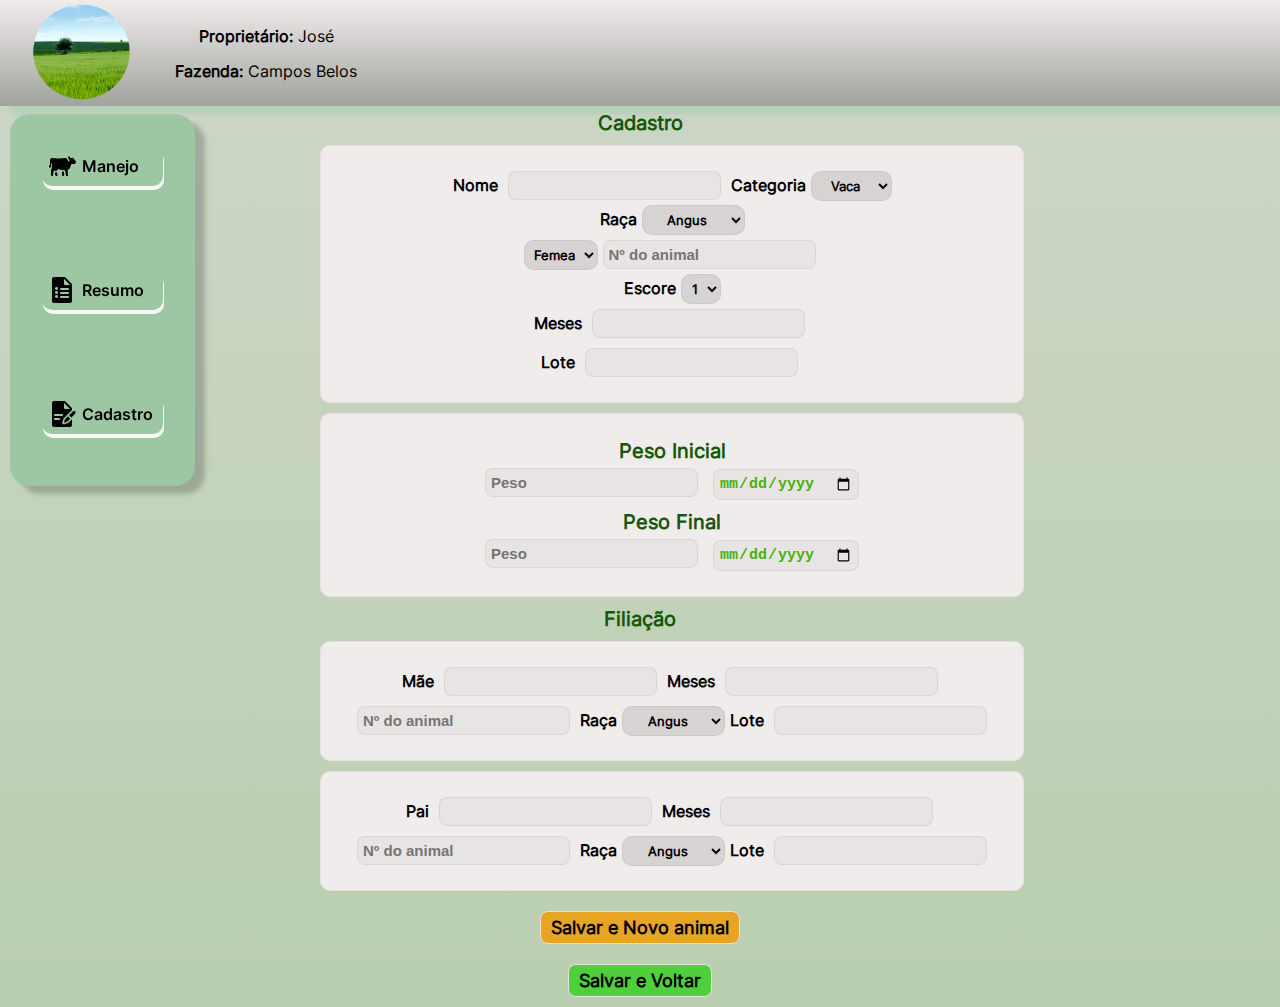
==== index.html @ 666e53e9 "atualizações" ====
<!DOCTYPE html>
<html lang="pt-br">
<head>
    <meta charset="UTF-8">
    <meta http-equiv="X-UA-Compatible" content="IE=edge">
    <meta name="viewport" content="width=device-width, initial-scale=1.0">
    <link rel="stylesheet" href="styles.css">
    <link rel="stylesheet" href="cadastro.css">
    <title>Cadastro</title>
</head>
<body>
    <header class="cabeçalho__container">
        <!----------Divisão 1----------->
        <div class="cabeçalho-1-1">
            <div>
                <img src="img/fazenda-teste.png" alt="" width="150px">
            </div>
            <div class="paragrafos-cabeçalho">
                <p><strong>Proprietário:</strong> José</p>
                <p><strong>Fazenda:</strong> Campos Belos</p>
            </div>
        </div>
    <!------Menu Hamburgue MOBILE---------->
    <button onclick="animar()" id="btn-menu">
        <span class="linha"></span>
        <span class="linha"></span>
        <span class="linha"></span>
    </button>
    </header> 
    
    <nav>
        <div class="nav-list">
            <div class="div-1">
                <div class="div-1-1">
                    <img src="img/icons8-raça-de-vaca-30.png" alt="" width="30px" height="30px">
                    <a href="#">Manejo</a>     
                </div>    
                <div class="sub-menu-div-1">
                    <ul>
                        <li><a href="#">Individual</a></li>
                        <li><a href="#">Lotes</a></li>
                        <li><a href="#">Inseminação</a></li>
                        <li><a href="#">Monta</a></li>
                    </ul>  
                </div>    
            </div>
            <div class="div-2">
                <div class="div-2-1">
                    <img src="img/icons8-resumo-30.png" alt="">
                    <a href="#">Resumo</a>
                </div>
                <div class="sub-menu-div-2">
                    <ul>
                        <li><a href="#">Animais</a></li>
                        <li><a href="#">Lotes</a></li>
                        <li><a href="#">Dieta</a></li>
                        <li><a href="#">Mortes</a></li>
                    </ul>  
                </div>    
            </div>
            <div class="div-3">
                <div class="div-3-1">
                    <img src="img/icons8-signing-a-document-30.png" alt="">
                    <a href="#">Cadastro</a>
                </div>
                <div class="sub-menu-div-3">
                    <ul>
                        <li><a href="#">Animais</a></li>
                        <li><a href="#">Propriedade</a></li>
                        <li><a href="#">Fornecedores</a></li>
                        <li><a href="#">Lotes</a></li>
                        <li><a href="#">Dieta</a></li>
                        <li><a href="#">Morte</a></li>
                    </ul>  
                </div>    
            </div>
        </div>
    </nav>
    <!----------------MENU MOBILE---------------->
    <nav class="navegação-menu-mobile" id="navegação-menu-mobile">
        <div class="nav-list-menu-mobile">
            <div class="div-1-mobile">
                <div class="div-1-1-mobile">
                    <img src="img/icons8-raça-de-vaca-30.png" alt="" width="30px" height="30px">
                    <a href="#">Manejo</a>     
                </div>    
                <div class="sub-menu-div-1-mobile">
                    <ul>
                        <li><a href="#">Individual</a></li>
                        <li><a href="#">Lotes</a></li>
                        <li><a href="#">Inseminação</a></li>
                        <li><a href="#">Monta Natural</a></li>
                    </ul>  
                </div>    
            </div>
            <div class="div-2-mobile">
                <div class="div-2-1-mobile">
                    <img src="img/icons8-resumo-30.png" alt="">
                    <a href="#">Resumo</a>
                </div>
                <div class="sub-menu-div-2-mobile">
                    <ul>
                        <li><a href="#">Animais</a></li>
                        <li><a href="#">Lotes</a></li>
                        <li><a href="#">Dieta</a></li>
                        <li><a href="#">Mortes</a></li>
                    </ul>  
                </div>    
            </div>
            <div class="div-3-mobile">
                <div class="div-3-1-mobile">
                    <img src="img/icons8-signing-a-document-30.png" alt="">
                    <a href="#">Cadastro</a>
                </div>
                <div class="sub-menu-div-3-mobile">
                    <ul>
                        <li><a href="#">Animais</a></li>
                        <li><a href="#">Propriedade</a></li>
                        <li><a href="#">Fornecedores</a></li>
                        <li><a href="#">Lotes</a></li>
                        <li><a href="#">Dieta</a></li>
                        <li><a href="#">Morte</a></li>
                    </ul>  
                </div>    
            </div>
        </div>
    </nav>

    <h1>Cadastro</h1>
    <main>
        <!--------------Divisão cadastro 1--------------->
        <div class="divisão-cadastro-1_container">
            <form>
                <div class="div-nome-categoria">
                    <label for="nome-animal">Nome</label>
                    <input type="text">
                    <label for="categoria">Categoria</label>
                    <select name="categoria" class="ls-field-lg" id="categorias">
                        <option value="vaca">Vaca</option>
                        <option value="boi">Boi</option>
                        <option value="bezerro">Bezerro</option>
                        <option value="bezerra">Bezerra</option>
                        <option value="garrote">Garrote</option>
                        <option value="novilha">Novilha</option>
                    </select>
                    </div>
<!------------------------Raça---------->
                    <div>
                        <label>Raça</label>
                        <select name="Raça" class="ls-field-lg">
                            <option value="sim">Angus</option>
                            <option value="sim">Brahman</option>
                            <option value="sim">Brangus</option>
                            <option value="sim">Braford</option>
                            <option value="sim">Caracu</option>
                            <option value="sim">Charolês</option>
                            <option value="sim">Nelore</option>
                            <option value="nao">Guzerá</option>
                            <option value="nao">Gir</option>
                            <option value="nao">Girolando</option>
                            <option value="nao">Holandês</option>
                            <option value="nao">Jersey</option>
                            <option value="nao">Red Angus</option>
                            <option value="nao">Parto Suíço</option>
                            <option value="nao">Sindi</option>
                            <option value="nao">Girolando</option>
                            <option value="nao">Senepol</option>
                        </select>
                    </div>
<!----------------------------Sexo---->
                        <div>
                            <select name="sexo" class="ls-field-lg" id="sexo">
                                <option value="femea" selected >Femea</option>
                                <option value="macho">Macho</option>     
                        </div>            
<!--------------------------Nº do animal---> 
                        <div class="n-animal">
                            <input type="text" placeholder="Nº do animal">
                      </div>
<!---------------------------Escore------->
                      <div>
                        <label>Escore</label>
                        <select name="escore" class="ls-field-lg">
                            <option value="sim">1</option>
                            <option value="nao">2</option>
                            <option value="nao">3</option>
                        </select>
                    </div>
<!----------------------------Meses-->
                        <div>
                            <label>Meses</label>
                            <input type="number">
                         </div>
<!----------------------------Lote-->
                        <div>
                            <label>Lote</label>
                            <input type="text">
                         </div>
                </form>
            </div>      
    </main>
<!-----------Peso------------->
<section class="pesos__container">
    <div>
        <h2>Peso Inicial</h2>
        <div>
            <input type="number" placeholder="Peso">
            <input type="date" placeholder="Data">
        </div>
    </div>

    <div>
        <h2>Peso Final</h2>
        <div>
            <input type="number" placeholder="Peso">
            <input type="date" placeholder="Data">
        </div>
    </div>
</section>
<div class="nome-filiação">
    <h2>Filiação</h2>
</div>
<!-----------Filiação------------->
<section class="filiação__container">
    <!-------Mãe----------->
    <div>
        <label for="mãe">Mãe</label>
        <input type="text">

        <label for="mãe">Meses</label>
        <input type="number">

        <input type="text" placeholder="Nº do animal">
    
        <label>Raça</label>
        <select name="Raça" class="ls-field-lg">
            <option value="sim">Angus</option>
            <option value="sim">Brahman</option>
            <option value="sim">Brangus</option>
            <option value="sim">Braford</option>
            <option value="sim">Caracu</option>
            <option value="sim">Charolês</option>
            <option value="sim">Nelore</option>
            <option value="nao">Guzerá</option>
            <option value="nao">Gir</option>
            <option value="nao">Girolando</option>
            <option value="nao">Holandês</option>
            <option value="nao">Jersey</option>
            <option value="nao">Red Angus</option>
            <option value="nao">Parto Suíço</option>
            <option value="nao">Sindi</option>
            <option value="nao">Girolando</option>
            <option value="nao">Senepol</option>
        </select>
        <label>Lote</label>
        <input type="text">

</section>
<!-----------Filiação------------->
<section class="filiação_pai_container">
    <!-----------Pai------------->
    <div>
        <label for="pai">Pai</label>
        <input type="text">

        <label for="pai">Meses</label>
        <input type="number">

      
        <input type="text" placeholder="Nº do animal">
    
        <label>Raça</label>
        <select name="Raça" class="ls-field-lg">
            <option value="sim">Angus</option>
            <option value="sim">Brahman</option>
            <option value="sim">Brangus</option>
            <option value="sim">Braford</option>
            <option value="sim">Caracu</option>
            <option value="sim">Charolês</option>
            <option value="sim">Nelore</option>
            <option value="sim">Guzerá</option>
            <option value="sim">Gir</option>
            <option value="sim">Girolando</option>
            <option value="sim">Holandês</option>
            <option value="sim">Jersey</option>
            <option value="sim">Red Angus</option>
            <option value="sim">Parto Suíço</option>
            <option value="sim">Sindi</option>
            <option value="sim">Girolando</option>
            <option value="sim">Senepol</option>
        </select>
        <label>Lote</label>
        <input type="text">

</section>
<!---------Botões Finais------------->
<div class="botões">
    <button href="#" class="salvar">Salvar e Novo animal</button>
    <button href="#" class="voltar">Salvar e Voltar</button>
</div>

    <script src="cabeçalho.js"></script>
    <script src="cadastro.js"></script>
</body>
</html>
---- styles.css ----
*{margin: 0; padding: 0;}

@font-face {
    font-family: Inter-Regular;
    src: url(fonte/Inter-Regular.ttf);
}
@font-face {
    font-family: Inter-Bold;
    src: url(fonte/Inter-SemiBold.ttf);
}
body{
    background: linear-gradient(rgba(142, 163, 132, 0.445), rgb(186, 207, 175));
}
/********container cabeçalho********/
.cabeçalho__container{
    display: flex;
    flex-direction: row;
    justify-content: start;
    background: linear-gradient(rgb(241, 236, 236), rgba(139, 138, 138, 0.671));
    margin: auto;
    box-shadow: 10px  8px 5px rgba(10, 156, 71, 0.103);
    
}
.cabeçalho-1-1{
    display: flex;
    align-items: center;
    margin: -24px;
    margin-left: 10px;
}
.cabeçalho-1-1 p{
    font-family: Inter-Regular; 
    margin: 5px;
    padding: 5px 50px 5px 10px;
   
}
.cabeçalho__container .navegação-menu-mobile{
    display: flex;}

/*************Navegação****************/
.nav-list{
    background: rgb(156, 199, 162);
    box-shadow: 10px  8px 5px rgba(0, 0, 0, 0.199);
    display: inline-block;
    flex-direction: column;
    margin-left: 10px;
    margin-top: 0.5em;
    position: fixed;
    border-radius: 20px;
    
    
}
.nav-list a{
    text-decoration: none;
    font-family: Inter-Bold;
    padding: 5px;
    color: black;

}
/***************Divisões*****************/
.div-1, .div-2, .div-3{
    padding-bottom: 20px;
}
.div-1-1, .div-2-1,.div-3-1{
    display: flex;
    align-items: center;
    margin: 2em;
    box-shadow: 1px 4px rgb(248, 247, 247);
    border-radius: 10px;
    padding: 5px;
    
   
}
.div-1-1:hover,.div-2-1:hover,.div-3-1:hover{
    box-shadow: 1px 4px rgb(15, 151, 22);
  
}
/************Subdivisões div1 Manejo***************/
.sub-menu-div-1{
    display: flex;
    margin-left: 9.3em;
    margin-top: -10px;
    padding: 20px;
    justify-content: center;
    flex-direction: column;
    position: absolute;
    
   
 }
 .sub-menu-div-1 a:hover{
    background-color: rgb(255, 255, 255);
    border-radius: 5px;
    
 }
.div-1 ul{
   display: none;
    position: relative;
    list-style-type: none;
    
}
.div-1:hover .sub-menu-div-1 ul{
    display: block;
    justify-content: center;
    flex-direction: column;
    position: absolute;
    background: linear-gradient(rgb(139, 136, 136), rgb(226, 222, 222));
    border-radius: 10px;
    
}

.div-1:hover ul li{
    padding: 10px;
    text-align: center;

}
/****************Subdivisões div2**************/
.div-2 ul{
    display: none;
     position: relative;
     list-style-type: none;
     
 }
 /************Centralizar a subdivisões div 2 Resumo***********/
 .sub-menu-div-2{
    display: flex;
    margin-left: 9.3em;
    margin-top: -10px;
    padding: 20px;
    justify-content: center;
    flex-direction: column;
    position: absolute;
 }
 .div-2:hover .sub-menu-div-2 ul{
     display: block;
     justify-content: center;
     flex-direction: column;
     position: absolute;
     background: linear-gradient(rgb(139, 136, 136), rgb(226, 222, 222));
     border-radius: 10px;
     
 }
 .sub-menu-div-2 a:hover{
    background-color: rgb(255, 255, 255);
    border-radius: 5px;
    
 }
 .div-2:hover ul li{
     padding: 10px;
     text-align: center;
 
 }
 /*********Subdivisões div3 Cadastro*************/
 .sub-menu-div-3{
    display: flex;
    margin-left: 9.3em;
    margin-top: auto;
    padding: 20px;
    justify-content: center;
    flex-direction: column;
    position: absolute;
 }
.div-3 ul{
    display: none;
     position: relative;
     list-style-type: none;
     
 }
 .div-3:hover .sub-menu-div-3 ul{
     display: block;
     justify-content: center;
     flex-direction: column;
     position: absolute;
     background: linear-gradient(rgb(139, 136, 136), rgb(226, 222, 222));
     border-radius: 10px;
     
 }
 .sub-menu-div-3 a:hover{
    background-color: rgb(255, 255, 255);
    border-radius: 5px;
    
 }
 .div-3:hover ul li{
     padding: 10px;
     text-align: center;
 
 }
 /******Configuração do Menu - Mobile****/
 /*************Navegação - Mobile****************/
/******ESTILIZAÇÃO DA NAVEGAÇÃO DO MOBILE****/
.navegação-menu-mobile{
    display: flex;
}
.navegação-menu-mobile{
    background: linear-gradient(rgba(139, 138, 138, 0.671),rgb(241, 236, 236));
    height: 0;
    width: 45vh;
    display: flex;
    justify-content: start;
    font-family: Inter-Regular;
    visibility: hidden;
    transition: 0.6s;
    overflow: hidden;
    background: rgb(166, 199, 171);
    box-shadow: 10px  8px 5px rgba(0, 0, 0, 0.055);
    border-radius: 15px;
    position: fixed;
    
}
.navegação-menu-mobile a{
    text-decoration: none;
    font-weight: bold;
    color: rgb(0, 0, 0);

}
/***************Divisões*****************/
.div-1-1-mobile, .div-2-1-mobile,.div-3-1-mobile{
    display: flex;
    align-items: center;
    margin: 2em;
    padding: 8px;
    box-shadow: 1px 4px rgb(255, 255, 255);
    border-radius: 10px;
    
}
.div-1-1-mobile:hover,.div-2-1-mobile:hover,.div-3-1-mobile:hover{
    box-shadow: 1px 4px rgb(15, 151, 22);
  
}
/************Subdivisões div1***************/
.sub-menu-div-1-mobile{
    margin-left: 20px;
 }
.div-1-mobile ul{
   display: none;
    position: relative;
    list-style-type: none;
    
}
.div-1-mobile:hover .sub-menu-div-1-mobile ul{
    display: flex;
    margin-left: 8.3em;
    margin-top: -4.3em;
    padding: 10px;
    justify-content: center;
    flex-direction: column;
    position: absolute;
    background: linear-gradient(rgb(139, 136, 136), rgb(226, 222, 222));
    border-radius: 10px;
    
}
.sub-menu-div-1-mobile a:hover{
     padding: 3px;
   background-color: rgb(255, 255, 255);
   border-radius: 5px;
   
}
.div-1-mobile:hover ul li{
    padding: 3px;
    padding: 10px;
    text-align: center;

}
/****************Subdivisões div2**************/
.div-2-mobile ul{
    display: none;
     position: relative;
     list-style-type: none;
     
 }
 /************Centralizar a subdivisões div 2***********/
 .sub-menu-div-2-mobile{
    margin-left: 40px;
 }
 .div-2-mobile:hover .sub-menu-div-2-mobile ul{
    display: flex;
    margin-left: 7em;
    margin-top: -4.3em;
    padding: 10px;
     justify-content: center;
     flex-direction: column;
     position: absolute;
     background: linear-gradient(rgb(139, 136, 136), rgb(226, 222, 222));
     border-radius: 10px;
     
 }
 .sub-menu-div-2-mobile a:hover{
    padding: 3px;
    background-color: rgb(255, 255, 255);
    border-radius: 5px;
    
 }
 .div-2-mobile:hover ul li{
     padding: 10px;
     text-align: center;
 
 }
 /*********Subdivisões div3*************/
 .sub-menu-div-3-mobile{
    margin-left: 20px;
 }
.div-3-mobile ul{
    display: none;
     position: relative;
     list-style-type: none;
     
 }
 .div-3-mobile:hover .sub-menu-div-3-mobile ul{
    display: flex;
    margin-left: 8.2em;
    margin-top: -4.3em;
    padding: 10px;
    justify-content: center;
    flex-direction: column;
    position: absolute;
    background: linear-gradient(rgb(139, 136, 136), rgb(226, 222, 222));
     border-radius: 10px;
     
 }
 .sub-menu-div-3-mobile a:hover{
    padding: 3px;
    background-color: rgb(255, 255, 255);
    border-radius: 5px;
    
 }
 .div-3-mobile:hover ul li{
     padding: 10px;
     text-align: center;
 
 }
 /**********Botão***********/
 #btn-menu{
    display: none;
 }
 #btn-menu{
    width: 50px;
    height: 30px;
    border: transparent;
    background-color: transparent;
    margin: 2em 10px 0 0;
    
 }
                                                          
 .linha{
    width: 30px;
    height: 3px;
    background-color: rgb(0, 0, 0);
    border-radius: 10px;
    display: block;
    margin: 5px auto;
    position: relative;
    transform-origin: center;
    cursor: pointer;
 }
 #btn-menu.ativar .linha:nth-child(1){
    transform: translateY(8px) rotate(-45deg);
    background-color: rgb(72, 73, 72);
    transition: 0.1s;
 }
 #btn-menu.ativar .linha:nth-child(3){
    transform: translateY(-7px) rotate(45deg);
    background-color: rgb(72, 73, 72);
    transition: 0.1s;
 }
 #btn-menu.ativar .linha:nth-child(2){
    opacity: 0;
 }
 
@media screen and (max-width: 1000px) {
    .nav-list{
        display: none;
    }
    #btn-menu{
        display: block;
     }
    .cabeçalho__container .navegação-menu-mobile{
    display: flex;
   
}
.navegação-menu-mobile.abrir{
    visibility: visible;
    height: calc(100vh - 36px);
}
.nav-list-menu-mobile.abrir{
    visibility: visible;

}
.paragrafos-cabeçalho{
    text-align: start;
    font-size: 12px;
}





}
---- cadastro.css ----
*{
    margin: 0;
    padding: 0;
}
@font-face {
    font-family: Inter-Regular;
    src: url(fonte/Inter-Regular.ttf);
}
body{
    font-family: Inter-Regular;
}
/*Nome Cadastro*/
h1, h2{
    text-align: center;
    font-size: 20px;
    margin-top: 5px;
    color: #14580a;

}
input{
    padding: 5px;
    margin: 5px;
    border: 1px solid rgba(163, 155, 155, 0.212);
    background-color: #e4dede96;
    border-radius: 8px;
    color: rgb(73, 177, 12) ;
    font-size: 15px;
    font-weight: bold;
    
}
input:focus{
    box-shadow: 0 0 0 0;
    border: 0 none;
    outline: 0;
}
option{
    font-weight: bold;
    font-size: 15px;
}
.ls-field-lg{
    border: 1px solid rgba(163, 155, 155, 0.212);
    background-color: #d8d3d3;
    padding: 5px;
    font-family: Inter-Regular;
    font-weight: bold;
    border-radius: 10px;
}
label{
    font-weight: bold;
}

/*Divisão cadastro 1*/
main{
    display: flex;
    justify-content: center;
    flex-wrap: wrap;
    flex-direction: row;
    border: 1px solid rgb(233, 225, 225);
    border-radius: 10px;
    margin: 10px;
    padding: 20px;
    background-color: #f0ecec;
    margin-left: 25%;
    margin-right: 20%;
}
div, select{
    text-align: center;
    
}
/*Pesos*/
.pesos__container{
    justify-content: center;
    display: flex;
    flex-wrap: wrap;
    flex-direction: row;
    border: 1px solid rgb(233, 225, 225);
    border-radius: 10px;
    background-color: #f0ecec;;
    margin: 10px;
    padding: 20px;
    margin-left: 25%;
    margin-right: 20%;

}

/*Filiação*/
.filiação__container{
    display: flex;
    justify-content: center;
    flex-wrap: wrap;
    flex-direction: row;
    border: 1px solid rgb(233, 225, 225);
    border-radius: 10px;
    background-color: #f0ecec;;
    margin: 10px;
    padding: 20px;
    margin-left: 25%;
    margin-right: 20%;


}
.filiação_pai_container{
    display: flex;
    justify-content: center;
    flex-wrap: wrap;
    flex-direction: row;
    border: 1px solid rgb(233, 225, 225);
    border-radius: 10px;
    background-color: #f0ecec;;
    margin: 10px;
    padding: 20px;
    margin-left: 25%;
    margin-right: 20%;

}
/*Botões*/
.botões{
    display: flex;
    flex-direction: column;
    align-items: center;
   

}
.botões button{
    margin: 10px;
    padding: 5px 10px;
    font-size: 18px;
    font-family: Inter-Regular;
    border: 1px solid rgb(233, 225, 225);
    border-radius: 8px;
    font-weight: bold;
    cursor: pointer;
}
.salvar{
    background-color: #E8A524;
    margin: 5px 20px;
}
.voltar{
    background-color: #4FCF3B;
    margin: 5px 20px;

}
/********Configurações Mobile****/
@media screen and (max-width: 1000px) {
    main, .pesos__container{
        justify-content: center;
        text-align: center;
        margin-left: 2%;
        margin-right: 2%;

    }
    .filiação__container,.filiação_pai_container,.nome-filiação {
        display: none;
    }
    .ls-field-lg{
        margin: 2px;
    }
    option{
        font-weight: bold;
        font-size: 9px;
    }
}
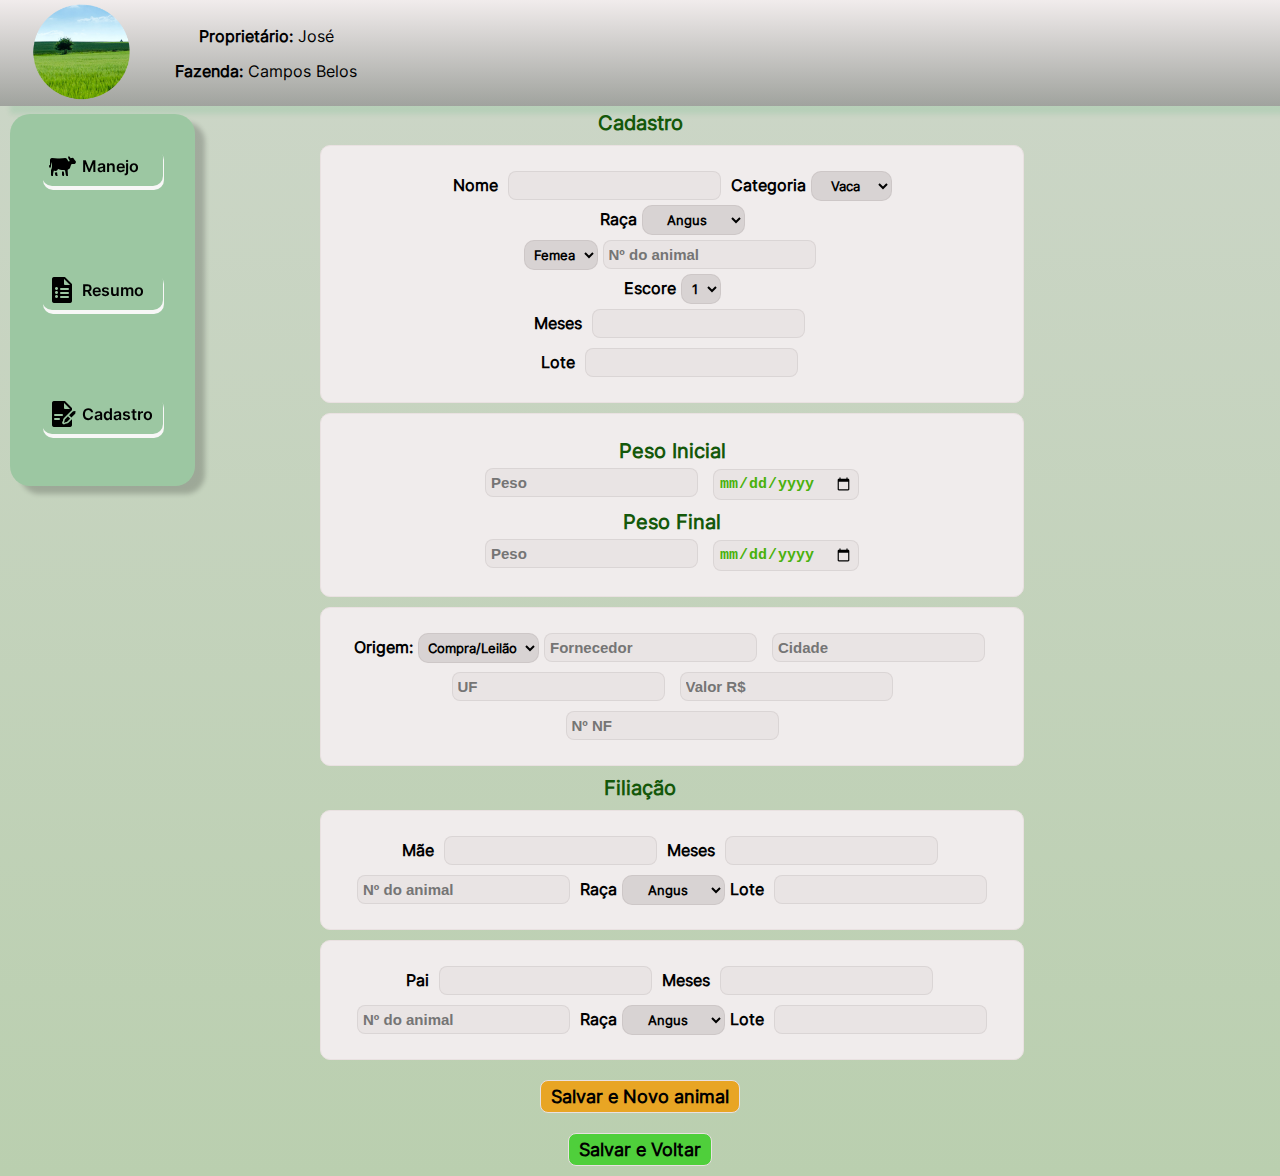
==== commit d7e4a12e: "atuzalizações mobile" ====
--- a/index.html
+++ b/index.html
@@ -217,6 +217,31 @@
         </div>
     </div>
 </section>
+<!----------Informações Adicionais---------->
+<section class="seção_informações-adicionais">
+    <div class="botão_informações-adicionais">
+        <input type="button" value="Adicionar Informações" onclick="mostra()"> 
+    </div>
+    <div class="divisão_informações-container" id="informacoes">
+        <div>
+            <label>Origem:</label>
+            <select name="Raça" class="ls-field-lg">
+                <option value="sim">Compra/Leilão</option>
+                <option value="sim">Outro</option>
+        </div>
+        <div>
+            <form action="">
+                <input type="text" placeholder="Fornecedor">
+                <input type="text" placeholder="Cidade">
+                <input type="text" placeholder="UF">
+                <input type="number" placeholder="Valor R$">
+                <input type="text" placeholder="Nº NF">
+            </form>
+        </div>
+    </div>
+
+</section>
+<!----------FINAL Informações Adicionais---------->
 <div class="nome-filiação">
     <h2>Filiação</h2>
 </div>
@@ -293,6 +318,7 @@
         <input type="text">
 
 </section>
+
 <!---------Botões Finais------------->
 <div class="botões">
     <button href="#" class="salvar">Salvar e Novo animal</button>
--- a/cadastro.css
+++ b/cadastro.css
@@ -140,6 +140,36 @@
     margin: 5px 20px;
 
 }
+/*Informações Adicionais*/
+/***********Botão*/
+.botão_informações-adicionais input{
+    display: none;
+    margin-left: 25%;
+    padding: 8px;
+    border-radius: 10px;
+    font-family: Inter-Regular;
+    font-weight: bold;
+    background-color: #96b491;
+    border: 1px solid rgb(233, 225, 225);
+    cursor: pointer;
+    color: black;
+}
+.botão_informações-adicionais input:hover{
+    background-color: rgb(199, 190, 190);
+}
+
+/***********Divisão*/
+.divisão_informações-container{
+    display: flex;
+    border: 1px solid rgb(233, 225, 225);
+    border-radius: 10px;
+    background-color: #f0ecec;;
+    margin: 10px;
+    padding: 20px;
+    margin-left: 25%;
+    margin-right: 20%;
+}
+
 /********Configurações Mobile****/
 @media screen and (max-width: 1000px) {
     main, .pesos__container{
@@ -151,6 +181,7 @@
     }
     .filiação__container,.filiação_pai_container,.nome-filiação {
         display: none;
+
     }
     .ls-field-lg{
         margin: 2px;
@@ -159,4 +190,18 @@
         font-weight: bold;
         font-size: 9px;
     }
+    .botão_informações-adicionais input{
+        display: flex;
+        margin-left: 2%;}
+
+    .divisão_informações-container{
+        display: none;
+        justify-content: center;
+        text-align: center;
+        margin-left: 2%;
+        margin-right: 2%;
+
+    }
+
+
 }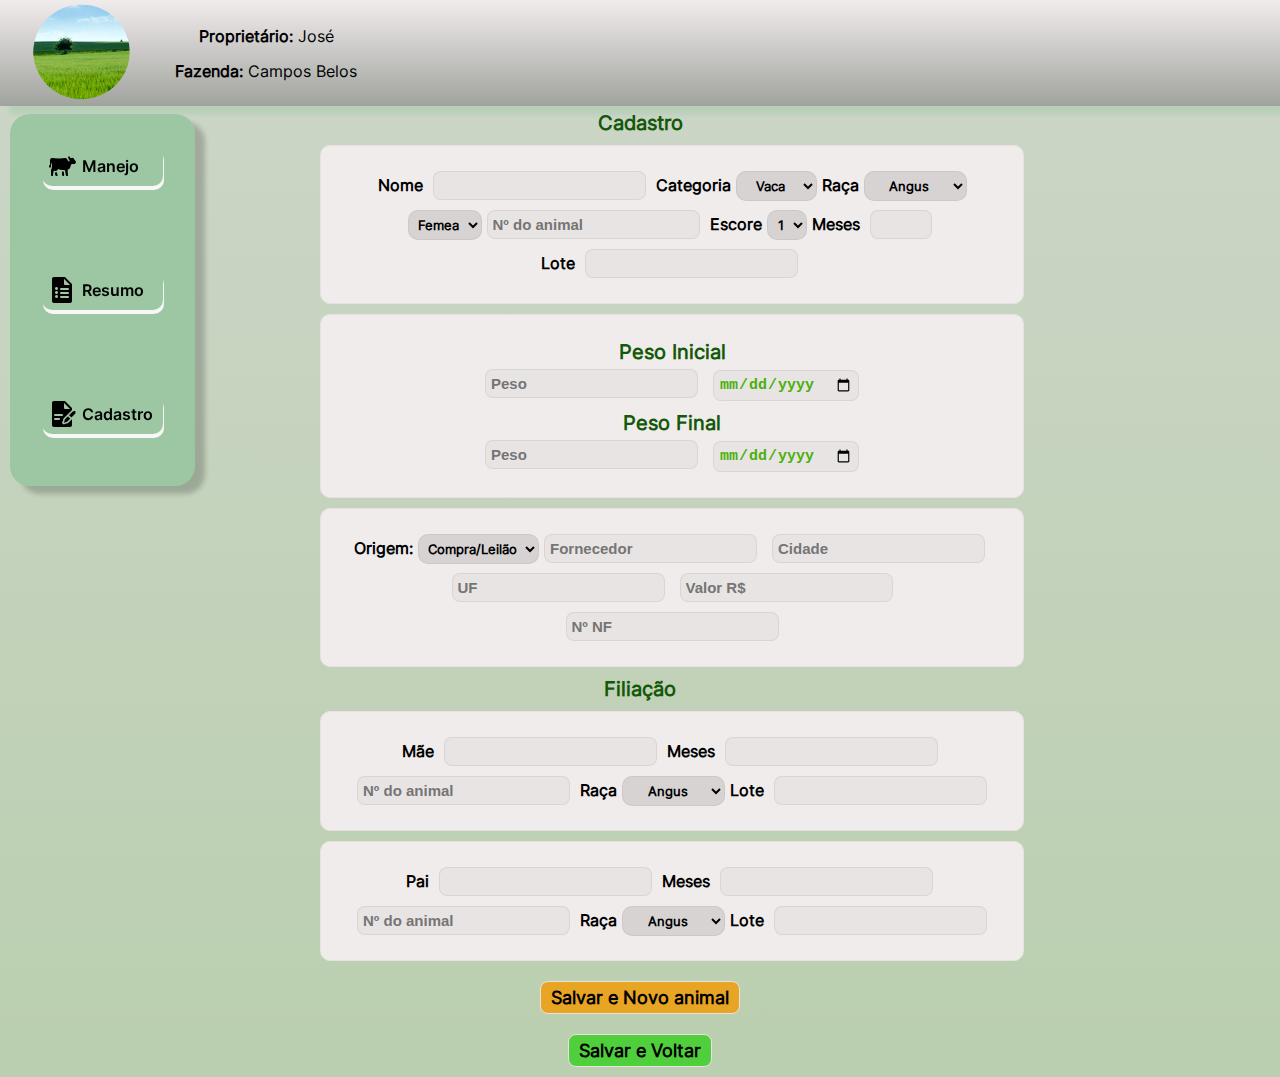
==== commit 1701540e: "atualizando" ====
--- a/index.html
+++ b/index.html
@@ -27,7 +27,6 @@
         <span class="linha"></span>
     </button>
     </header> 
-    
     <nav>
         <div class="nav-list">
             <div class="div-1">
@@ -125,7 +124,6 @@
             </div>
         </div>
     </nav>
-
     <h1>Cadastro</h1>
     <main>
         <!--------------Divisão cadastro 1--------------->
@@ -142,10 +140,8 @@
                         <option value="bezerra">Bezerra</option>
                         <option value="garrote">Garrote</option>
                         <option value="novilha">Novilha</option>
-                    </select>
-                    </div>
-<!------------------------Raça---------->
-                    <div>
+                    </select>            
+<!------------------------Raça---------->                   
                         <label>Raça</label>
                         <select name="Raça" class="ls-field-lg">
                             <option value="sim">Angus</option>
@@ -165,37 +161,28 @@
                             <option value="nao">Sindi</option>
                             <option value="nao">Girolando</option>
                             <option value="nao">Senepol</option>
-                        </select>
-                    </div>
-<!----------------------------Sexo---->
-                        <div>
+                        </select> 
+<!----------------------------Sexo---->  
                             <select name="sexo" class="ls-field-lg" id="sexo">
                                 <option value="femea" selected >Femea</option>
-                                <option value="macho">Macho</option>     
-                        </div>            
+                                <option value="macho">Macho</option>                      
 <!--------------------------Nº do animal---> 
-                        <div class="n-animal">
-                            <input type="text" placeholder="Nº do animal">
-                      </div>
+                              <input type="text" placeholder="Nº do animal">
 <!---------------------------Escore------->
-                      <div>
                         <label>Escore</label>
                         <select name="escore" class="ls-field-lg">
                             <option value="sim">1</option>
                             <option value="nao">2</option>
                             <option value="nao">3</option>
                         </select>
-                    </div>
 <!----------------------------Meses-->
-                        <div>
                             <label>Meses</label>
-                            <input type="number">
-                         </div>
-<!----------------------------Lote-->
-                        <div>
+                            <input type="number" class="number">          
+<!--------------------------Lote-->
+                            <div>
                             <label>Lote</label>
                             <input type="text">
-                         </div>
+                        </div>     
                 </form>
             </div>      
     </main>
@@ -208,7 +195,6 @@
             <input type="date" placeholder="Data">
         </div>
     </div>
-
     <div>
         <h2>Peso Final</h2>
         <div>
@@ -239,7 +225,6 @@
             </form>
         </div>
     </div>
-
 </section>
 <!----------FINAL Informações Adicionais---------->
 <div class="nome-filiação">
@@ -251,12 +236,9 @@
     <div>
         <label for="mãe">Mãe</label>
         <input type="text">
-
         <label for="mãe">Meses</label>
         <input type="number">
-
         <input type="text" placeholder="Nº do animal">
-    
         <label>Raça</label>
         <select name="Raça" class="ls-field-lg">
             <option value="sim">Angus</option>
@@ -279,7 +261,6 @@
         </select>
         <label>Lote</label>
         <input type="text">
-
 </section>
 <!-----------Filiação------------->
 <section class="filiação_pai_container">
@@ -287,13 +268,9 @@
     <div>
         <label for="pai">Pai</label>
         <input type="text">
-
         <label for="pai">Meses</label>
         <input type="number">
-
-      
         <input type="text" placeholder="Nº do animal">
-    
         <label>Raça</label>
         <select name="Raça" class="ls-field-lg">
             <option value="sim">Angus</option>
@@ -316,15 +293,12 @@
         </select>
         <label>Lote</label>
         <input type="text">
-
 </section>
-
 <!---------Botões Finais------------->
 <div class="botões">
     <button href="#" class="salvar">Salvar e Novo animal</button>
     <button href="#" class="voltar">Salvar e Voltar</button>
 </div>
-
     <script src="cabeçalho.js"></script>
     <script src="cadastro.js"></script>
 </body>
--- a/cadastro.css
+++ b/cadastro.css
@@ -67,6 +67,9 @@
     text-align: center;
     
 }
+.number{
+    width: 50px;
+}
 /*Pesos*/
 .pesos__container{
     justify-content: center;
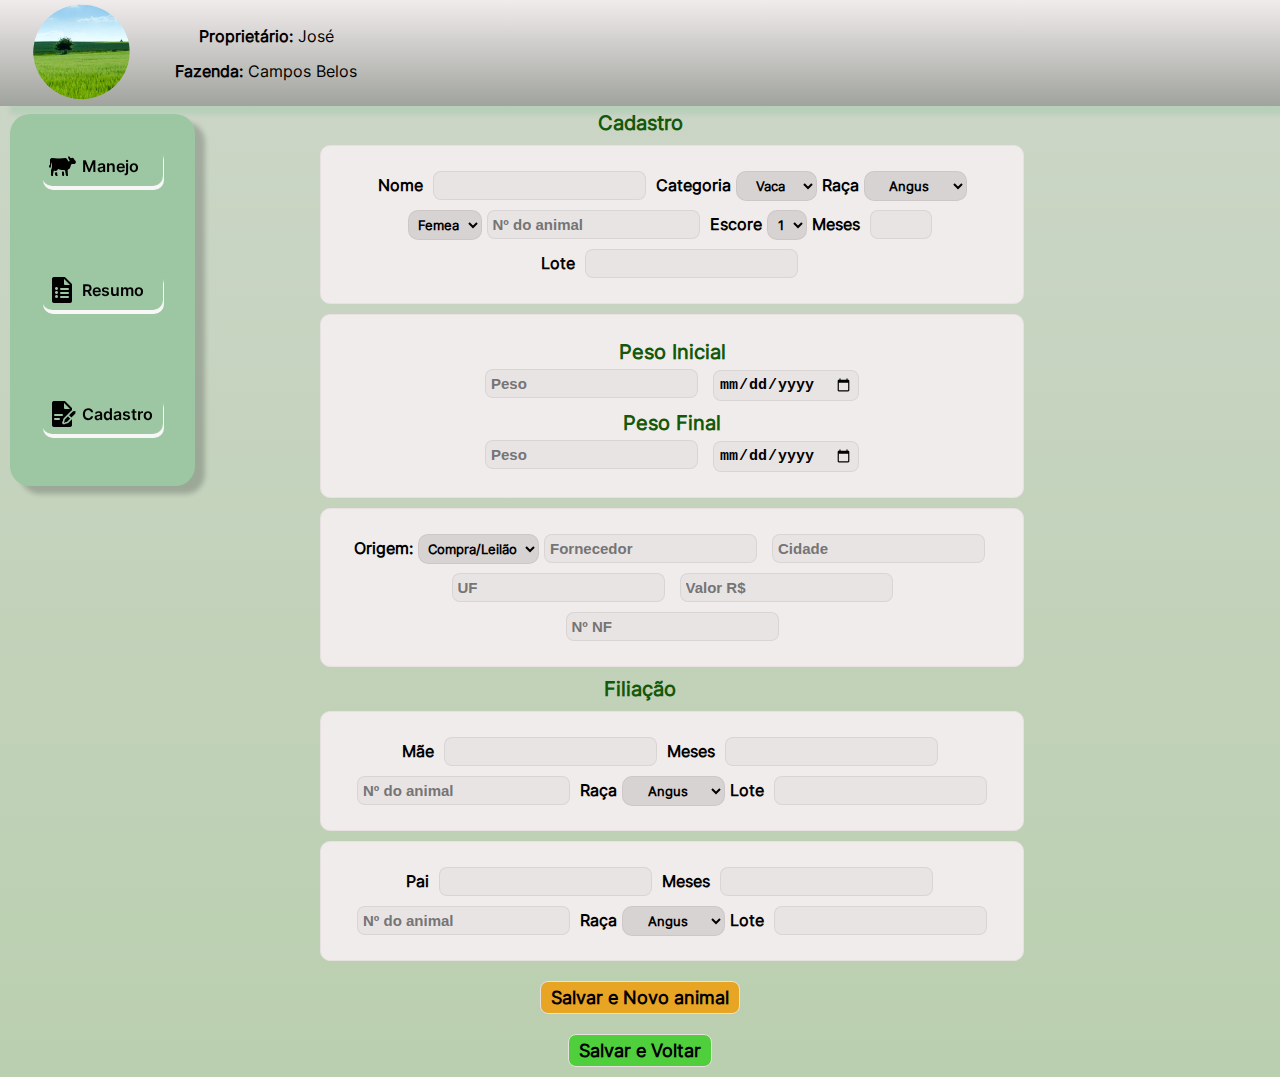
==== commit df7b5412: "testes" ====
--- a/index.html
+++ b/index.html
@@ -140,7 +140,7 @@
                         <option value="bezerra">Bezerra</option>
                         <option value="garrote">Garrote</option>
                         <option value="novilha">Novilha</option>
-                    </select>            
+                    </select>          
 <!------------------------Raça---------->                   
                         <label>Raça</label>
                         <select name="Raça" class="ls-field-lg">
--- a/cadastro.css
+++ b/cadastro.css
@@ -23,7 +23,7 @@
     border: 1px solid rgba(163, 155, 155, 0.212);
     background-color: #e4dede96;
     border-radius: 8px;
-    color: rgb(73, 177, 12) ;
+    color: rgb(0, 0, 0) ;
     font-size: 15px;
     font-weight: bold;
     
@@ -70,6 +70,8 @@
 .number{
     width: 50px;
 }
+/*ID PRENHEZ*/
+
 /*Pesos*/
 .pesos__container{
     justify-content: center;
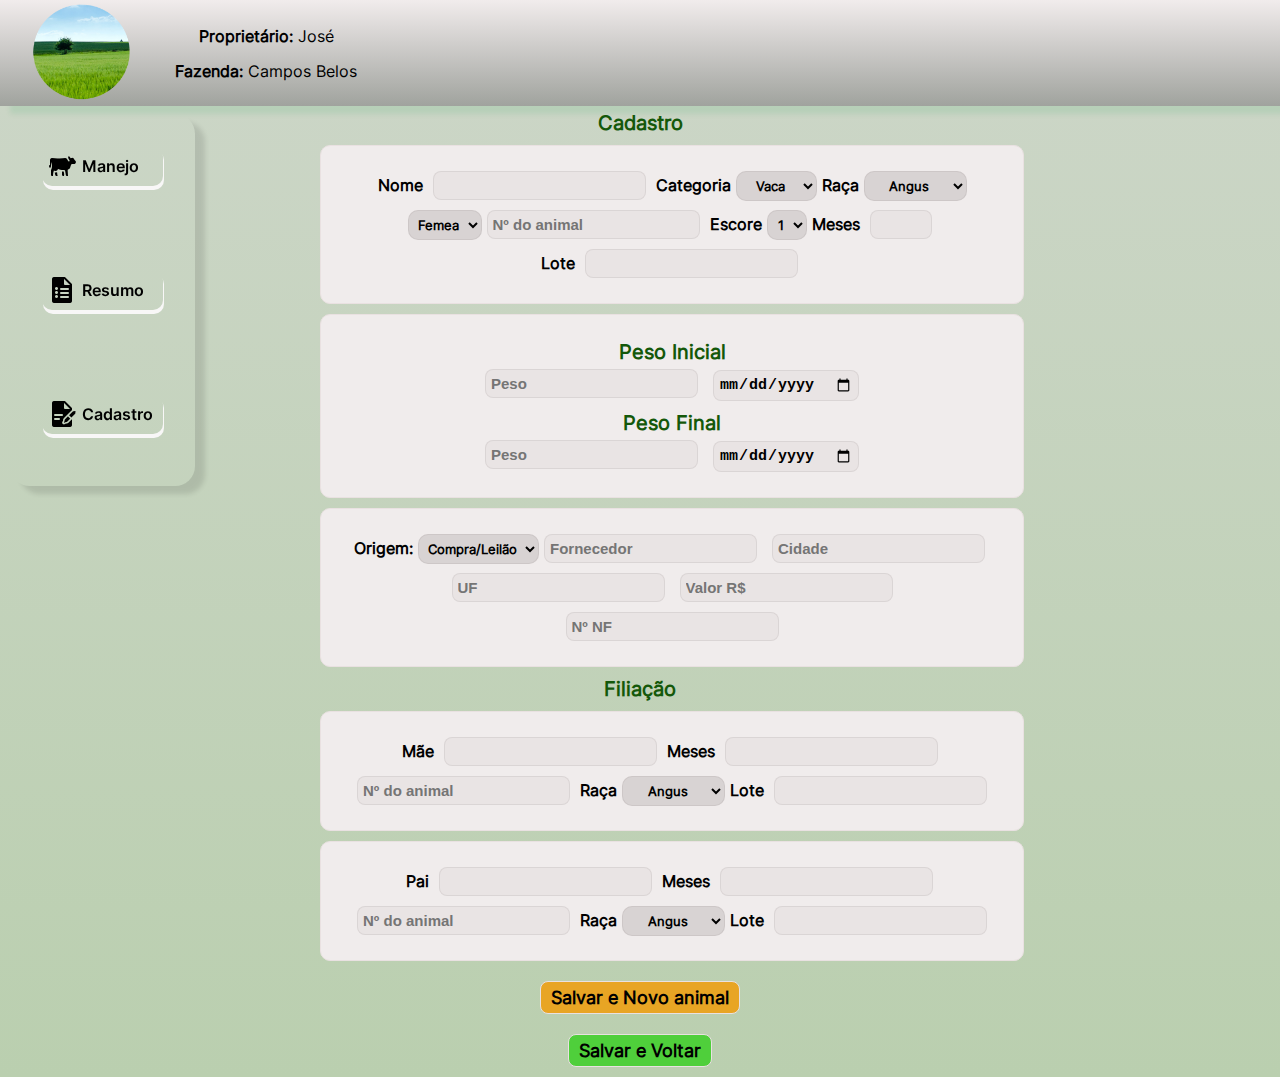
==== commit 1c30c84f: "implementando outros projetos" ====
--- a/index.html
+++ b/index.html
@@ -4,8 +4,9 @@
     <meta charset="UTF-8">
     <meta http-equiv="X-UA-Compatible" content="IE=edge">
     <meta name="viewport" content="width=device-width, initial-scale=1.0">
-    <link rel="stylesheet" href="styles.css">
-    <link rel="stylesheet" href="cadastro.css">
+    <link rel="shortcut icon" href="img/logo-icone.png" type="image/x-icon">
+    <link rel="stylesheet" href="./estilos/styles.css">
+    <link rel="stylesheet" href="estilos/cadastro.css">
     <title>Cadastro</title>
 </head>
 <body>
--- a/estilos/styles.css
+++ b/estilos/styles.css
@@ -0,0 +1,396 @@
+
+*{margin: 0; padding: 0;}
+
+@font-face {
+    font-family: Inter-Regular;
+    src: url(../fonte/Inter-Regular.ttf);
+}
+@font-face {
+    font-family: Inter-Bold;
+    src: url(../fonte/Inter-SemiBold.ttf);
+}
+body{
+    background: linear-gradient(rgba(142, 163, 132, 0.445), rgb(186, 207, 175));
+}
+/********container cabeçalho********/
+.cabeçalho__container{
+    display: flex;
+    flex-direction: row;
+    justify-content: start;
+    background: linear-gradient(rgb(241, 236, 236), rgba(139, 138, 138, 0.671));
+    margin: auto;
+    box-shadow: 10px  8px 5px rgba(10, 156, 71, 0.103);
+    
+}
+.cabeçalho-1-1{
+    display: flex;
+    align-items: center;
+    margin: -24px;
+    margin-left: 10px;
+}
+.cabeçalho-1-1 p{
+    font-family: Inter-Regular; 
+    margin: 5px;
+    padding: 5px 50px 5px 10px;
+   
+}
+.cabeçalho__container .navegação-menu-mobile{
+    display: flex;}
+
+/*************Navegação****************/
+.nav-list{
+    
+    box-shadow: 10px  8px 5px rgba(0, 0, 0, 0.11);
+    display: inline-block;
+    flex-direction: column;
+    margin-left: 10px;
+    margin-top: 0.5em;
+    position: fixed;
+    border-radius: 20px;
+    
+    
+}
+.nav-list a{
+    text-decoration: none;
+    font-family: Inter-Bold;
+    padding: 5px;
+    color: black;
+
+}
+/***************Divisões*****************/
+.div-1, .div-2, .div-3{
+    padding-bottom: 20px;
+}
+.div-1-1, .div-2-1,.div-3-1{
+    display: flex;
+    align-items: center;
+    margin: 2em;
+    box-shadow: 1px 4px rgb(248, 247, 247);
+    border-radius: 10px;
+    padding: 5px;
+    
+   
+}
+.div-1-1:hover,.div-2-1:hover,.div-3-1:hover{
+    box-shadow: 1px 4px rgb(15, 151, 22);
+  
+}
+/************Subdivisões div1 Manejo***************/
+.sub-menu-div-1{
+    display: flex;
+    margin-left: 9.3em;
+    margin-top: -10px;
+    padding: 20px;
+    justify-content: center;
+    flex-direction: column;
+    position: absolute;
+    
+   
+ }
+ .sub-menu-div-1 a:hover{
+    background-color: rgb(255, 255, 255);
+    border-radius: 5px;
+    
+ }
+.div-1 ul{
+   display: none;
+    position: relative;
+    list-style-type: none;
+    
+}
+.div-1:hover .sub-menu-div-1 ul{
+    display: block;
+    justify-content: center;
+    flex-direction: column;
+    position: absolute;
+    background: linear-gradient(rgb(139, 136, 136), rgb(226, 222, 222));
+    border-radius: 10px;
+    
+}
+
+.div-1:hover ul li{
+    padding: 10px;
+    text-align: center;
+
+}
+/****************Subdivisões div2**************/
+.div-2 ul{
+    display: none;
+     position: relative;
+     list-style-type: none;
+     
+ }
+ /************Centralizar a subdivisões div 2 Resumo***********/
+ .sub-menu-div-2{
+    display: flex;
+    margin-left: 9.3em;
+    margin-top: -10px;
+    padding: 20px;
+    justify-content: center;
+    flex-direction: column;
+    position: absolute;
+ }
+ .div-2:hover .sub-menu-div-2 ul{
+     display: block;
+     justify-content: center;
+     flex-direction: column;
+     position: absolute;
+     background: linear-gradient(rgb(139, 136, 136), rgb(226, 222, 222));
+     border-radius: 10px;
+     
+ }
+ .sub-menu-div-2 a:hover{
+    background-color: rgb(255, 255, 255);
+    border-radius: 5px;
+    
+ }
+ .div-2:hover ul li{
+     padding: 10px;
+     text-align: center;
+ 
+ }
+ /*********Subdivisões div3 Cadastro*************/
+ .sub-menu-div-3{
+    display: flex;
+    margin-left: 9.3em;
+    margin-top: auto;
+    padding: 20px;
+    justify-content: center;
+    flex-direction: column;
+    position: absolute;
+ }
+.div-3 ul{
+    display: none;
+     position: relative;
+     list-style-type: none;
+     
+ }
+ .div-3:hover .sub-menu-div-3 ul{
+     display: block;
+     justify-content: center;
+     flex-direction: column;
+     position: absolute;
+     background: linear-gradient(rgb(139, 136, 136), rgb(226, 222, 222));
+     border-radius: 10px;
+     
+ }
+ .sub-menu-div-3 a:hover{
+    background-color: rgb(255, 255, 255);
+    border-radius: 5px;
+    
+ }
+ .div-3:hover ul li{
+     padding: 10px;
+     text-align: center;
+ 
+ }
+ /******Configuração do Menu - Mobile****/
+ /*************Navegação - Mobile****************/
+/******ESTILIZAÇÃO DA NAVEGAÇÃO DO MOBILE****/
+.navegação-menu-mobile{
+    display: flex;
+}
+.navegação-menu-mobile{
+    background: linear-gradient(rgba(139, 138, 138, 0.671),rgb(241, 236, 236));
+    height: 0;
+    width: 45vh;
+    display: flex;
+    justify-content: start;
+    font-family: Inter-Regular;
+    visibility: hidden;
+    transition: 0.6s;
+    overflow: hidden;
+    background: rgb(166, 199, 171);
+    box-shadow: 10px  8px 5px rgba(0, 0, 0, 0.055);
+    border-radius: 15px;
+    position: fixed;
+    
+}
+.navegação-menu-mobile a{
+    text-decoration: none;
+    font-weight: bold;
+    color: rgb(0, 0, 0);
+
+}
+/***************Divisões*****************/
+.div-1-1-mobile, .div-2-1-mobile,.div-3-1-mobile{
+    display: flex;
+    align-items: center;
+    margin: 2em;
+    padding: 8px;
+    box-shadow: 1px 4px rgb(255, 255, 255);
+    border-radius: 10px;
+    
+}
+.div-1-1-mobile:hover,.div-2-1-mobile:hover,.div-3-1-mobile:hover{
+    box-shadow: 1px 4px rgb(15, 151, 22);
+  
+}
+/************Subdivisões div1***************/
+.sub-menu-div-1-mobile{
+    margin-left: 20px;
+ }
+.div-1-mobile ul{
+   display: none;
+    position: relative;
+    list-style-type: none;
+    
+}
+.div-1-mobile:hover .sub-menu-div-1-mobile ul{
+    display: flex;
+    margin-left: 8.3em;
+    margin-top: -4.3em;
+    padding: 10px;
+    justify-content: center;
+    flex-direction: column;
+    position: absolute;
+    background: linear-gradient(rgb(139, 136, 136), rgb(226, 222, 222));
+    border-radius: 10px;
+    
+}
+.sub-menu-div-1-mobile a:hover{
+     padding: 3px;
+   background-color: rgb(255, 255, 255);
+   border-radius: 5px;
+   
+}
+.div-1-mobile:hover ul li{
+    padding: 3px;
+    padding: 10px;
+    text-align: center;
+
+}
+/****************Subdivisões div2**************/
+.div-2-mobile ul{
+    display: none;
+     position: relative;
+     list-style-type: none;
+     
+ }
+ /************Centralizar a subdivisões div 2***********/
+ .sub-menu-div-2-mobile{
+    margin-left: 40px;
+ }
+ .div-2-mobile:hover .sub-menu-div-2-mobile ul{
+    display: flex;
+    margin-left: 7em;
+    margin-top: -4.3em;
+    padding: 10px;
+     justify-content: center;
+     flex-direction: column;
+     position: absolute;
+     background: linear-gradient(rgb(139, 136, 136), rgb(226, 222, 222));
+     border-radius: 10px;
+     
+ }
+ .sub-menu-div-2-mobile a:hover{
+    padding: 3px;
+    background-color: rgb(255, 255, 255);
+    border-radius: 5px;
+    
+ }
+ .div-2-mobile:hover ul li{
+     padding: 10px;
+     text-align: center;
+ 
+ }
+ /*********Subdivisões div3*************/
+ .sub-menu-div-3-mobile{
+    margin-left: 20px;
+ }
+.div-3-mobile ul{
+    display: none;
+     position: relative;
+     list-style-type: none;
+     
+ }
+ .div-3-mobile:hover .sub-menu-div-3-mobile ul{
+    display: flex;
+    margin-left: 8.2em;
+    margin-top: -4.3em;
+    padding: 10px;
+    justify-content: center;
+    flex-direction: column;
+    position: absolute;
+    background: linear-gradient(rgb(139, 136, 136), rgb(226, 222, 222));
+     border-radius: 10px;
+     
+ }
+ .sub-menu-div-3-mobile a:hover{
+    padding: 3px;
+    background-color: rgb(255, 255, 255);
+    border-radius: 5px;
+    
+ }
+ .div-3-mobile:hover ul li{
+     padding: 10px;
+     text-align: center;
+ 
+ }
+ /**********Botão***********/
+ #btn-menu{
+    display: none;
+ }
+ #btn-menu{
+    width: 50px;
+    height: 30px;
+    border: transparent;
+    background-color: transparent;
+    margin: 2em 10px 0 0;
+    
+ }
+                                                          
+ .linha{
+    width: 30px;
+    height: 3px;
+    background-color: rgb(0, 0, 0);
+    border-radius: 10px;
+    display: block;
+    margin: 5px auto;
+    position: relative;
+    transform-origin: center;
+    cursor: pointer;
+ }
+ #btn-menu.ativar .linha:nth-child(1){
+    transform: translateY(8px) rotate(-45deg);
+    background-color: rgb(72, 73, 72);
+    transition: 0.1s;
+ }
+ #btn-menu.ativar .linha:nth-child(3){
+    transform: translateY(-7px) rotate(45deg);
+    background-color: rgb(72, 73, 72);
+    transition: 0.1s;
+ }
+ #btn-menu.ativar .linha:nth-child(2){
+    opacity: 0;
+ }
+ 
+@media screen and (max-width: 1000px) {
+    .nav-list{
+        display: none;
+    }
+    #btn-menu{
+        display: block;
+     }
+    .cabeçalho__container .navegação-menu-mobile{
+    display: flex;
+   
+}
+.navegação-menu-mobile.abrir{
+    visibility: visible;
+    height: calc(100vh - 36px);
+}
+.nav-list-menu-mobile.abrir{
+    visibility: visible;
+
+}
+.paragrafos-cabeçalho{
+    text-align: start;
+    font-size: 12px;
+}
+
+
+
+
+
+}
--- a/estilos/cadastro.css
+++ b/estilos/cadastro.css
@@ -0,0 +1,212 @@
+*{
+    margin: 0;
+    padding: 0;
+}
+@font-face {
+    font-family: Inter-Regular;
+    src: url(../fonte/Inter-Regular.ttf);
+}
+body{
+    font-family: Inter-Regular;
+}
+/*Nome Cadastro*/
+h1, h2{
+    text-align: center;
+    font-size: 20px;
+    margin-top: 5px;
+    color: #14580a;
+
+}
+input{
+    padding: 5px;
+    margin: 5px;
+    border: 1px solid rgba(163, 155, 155, 0.212);
+    background-color: #e4dede96;
+    border-radius: 8px;
+    color: rgb(0, 0, 0) ;
+    font-size: 15px;
+    font-weight: bold;
+    
+}
+input:focus{
+    box-shadow: 0 0 0 0;
+    border: 0 none;
+    outline: 0;
+}
+option{
+    font-weight: bold;
+    font-size: 15px;
+}
+.ls-field-lg{
+    border: 1px solid rgba(163, 155, 155, 0.212);
+    background-color: #d8d3d3;
+    padding: 5px;
+    font-family: Inter-Regular;
+    font-weight: bold;
+    border-radius: 10px;
+}
+label{
+    font-weight: bold;
+}
+
+/*Divisão cadastro 1*/
+main{
+    display: flex;
+    justify-content: center;
+    flex-wrap: wrap;
+    flex-direction: row;
+    border: 1px solid rgb(233, 225, 225);
+    border-radius: 10px;
+    margin: 10px;
+    padding: 20px;
+    background-color: #f0ecec;
+    margin-left: 25%;
+    margin-right: 20%;
+}
+div, select{
+    text-align: center;
+    
+}
+.number{
+    width: 50px;
+}
+/*ID PRENHEZ*/
+
+/*Pesos*/
+.pesos__container{
+    justify-content: center;
+    display: flex;
+    flex-wrap: wrap;
+    flex-direction: row;
+    border: 1px solid rgb(233, 225, 225);
+    border-radius: 10px;
+    background-color: #f0ecec;;
+    margin: 10px;
+    padding: 20px;
+    margin-left: 25%;
+    margin-right: 20%;
+
+}
+
+/*Filiação*/
+.filiação__container{
+    display: flex;
+    justify-content: center;
+    flex-wrap: wrap;
+    flex-direction: row;
+    border: 1px solid rgb(233, 225, 225);
+    border-radius: 10px;
+    background-color: #f0ecec;;
+    margin: 10px;
+    padding: 20px;
+    margin-left: 25%;
+    margin-right: 20%;
+
+
+}
+.filiação_pai_container{
+    display: flex;
+    justify-content: center;
+    flex-wrap: wrap;
+    flex-direction: row;
+    border: 1px solid rgb(233, 225, 225);
+    border-radius: 10px;
+    background-color: #f0ecec;;
+    margin: 10px;
+    padding: 20px;
+    margin-left: 25%;
+    margin-right: 20%;
+
+}
+/*Botões*/
+.botões{
+    display: flex;
+    flex-direction: column;
+    align-items: center;
+   
+
+}
+.botões button{
+    margin: 10px;
+    padding: 5px 10px;
+    font-size: 18px;
+    font-family: Inter-Regular;
+    border: 1px solid rgb(233, 225, 225);
+    border-radius: 8px;
+    font-weight: bold;
+    cursor: pointer;
+}
+.salvar{
+    background-color: #E8A524;
+    margin: 5px 20px;
+}
+.voltar{
+    background-color: #4FCF3B;
+    margin: 5px 20px;
+
+}
+/*Informações Adicionais*/
+/***********Botão*/
+.botão_informações-adicionais input{
+    display: none;
+    margin-left: 25%;
+    padding: 8px;
+    border-radius: 10px;
+    font-family: Inter-Regular;
+    font-weight: bold;
+    background-color: #96b491;
+    border: 1px solid rgb(233, 225, 225);
+    cursor: pointer;
+    color: black;
+}
+.botão_informações-adicionais input:hover{
+    background-color: rgb(199, 190, 190);
+}
+
+/***********Divisão*/
+.divisão_informações-container{
+    display: flex;
+    border: 1px solid rgb(233, 225, 225);
+    border-radius: 10px;
+    background-color: #f0ecec;;
+    margin: 10px;
+    padding: 20px;
+    margin-left: 25%;
+    margin-right: 20%;
+}
+
+/********Configurações Mobile****/
+@media screen and (max-width: 1000px) {
+    main, .pesos__container{
+        justify-content: center;
+        text-align: center;
+        margin-left: 2%;
+        margin-right: 2%;
+
+    }
+    .filiação__container,.filiação_pai_container,.nome-filiação {
+        display: none;
+
+    }
+    .ls-field-lg{
+        margin: 2px;
+    }
+    option{
+        font-weight: bold;
+        font-size: 9px;
+    }
+    .botão_informações-adicionais input{
+        display: flex;
+        margin-left: 2%;}
+
+    .divisão_informações-container{
+        display: none;
+        justify-content: center;
+        text-align: center;
+        margin-left: 2%;
+        margin-right: 2%;
+
+    }
+
+
+}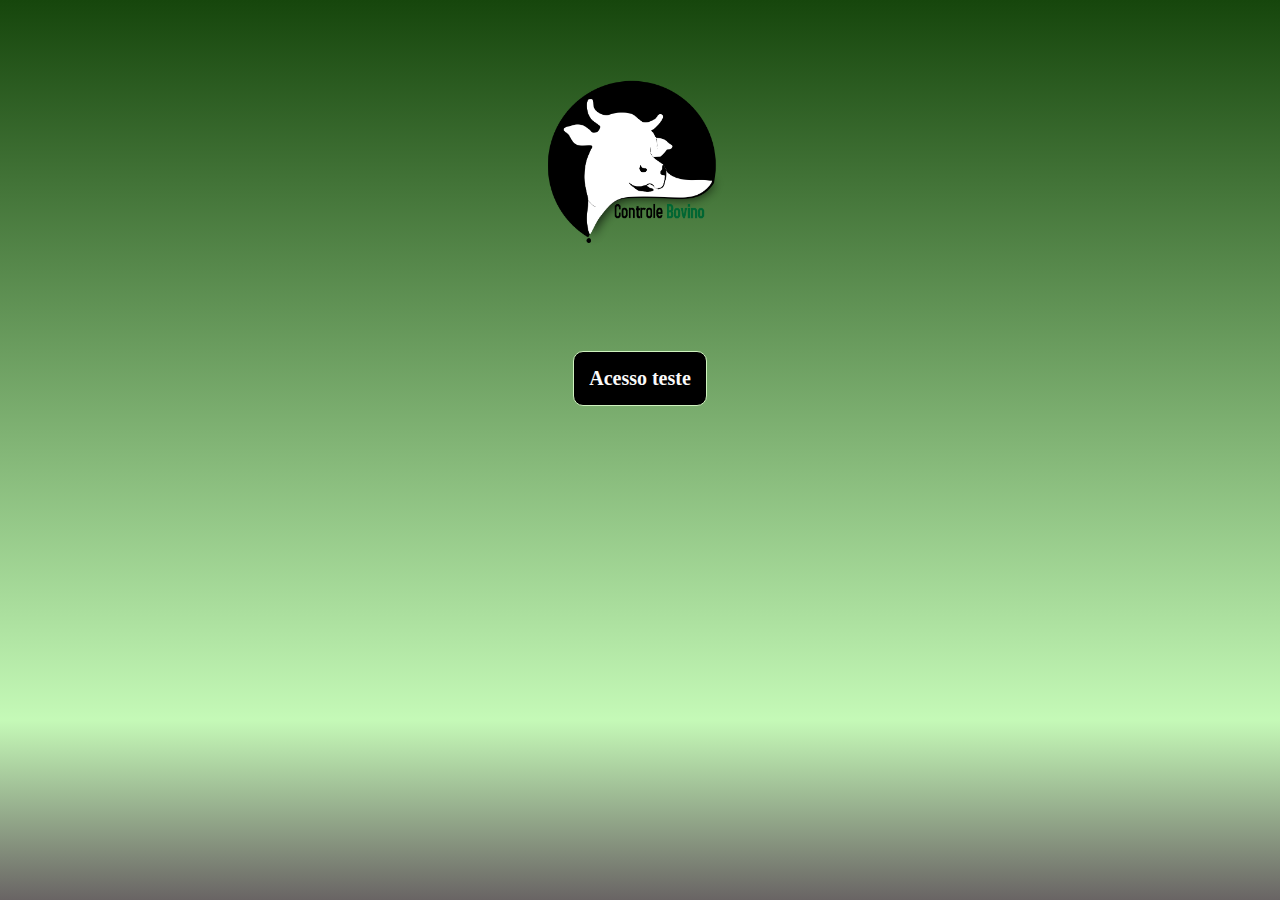
==== commit e031ce09: "mudando as páginas de navegação" ====
--- a/index.html
+++ b/index.html
@@ -1,306 +1,23 @@
-<!DOCTYPE html>
 <html lang="pt-br">
 <head>
     <meta charset="UTF-8">
     <meta http-equiv="X-UA-Compatible" content="IE=edge">
     <meta name="viewport" content="width=device-width, initial-scale=1.0">
+    <title>Inicio</title>
     <link rel="shortcut icon" href="img/logo-icone.png" type="image/x-icon">
-    <link rel="stylesheet" href="./estilos/styles.css">
-    <link rel="stylesheet" href="estilos/cadastro.css">
-    <title>Cadastro</title>
+    <link rel="stylesheet" href="./estilos/primeiroacesso.css">
 </head>
 <body>
-    <header class="cabeçalho__container">
-        <!----------Divisão 1----------->
-        <div class="cabeçalho-1-1">
-            <div>
-                <img src="img/fazenda-teste.png" alt="" width="150px">
-            </div>
-            <div class="paragrafos-cabeçalho">
-                <p><strong>Proprietário:</strong> José</p>
-                <p><strong>Fazenda:</strong> Campos Belos</p>
-            </div>
-        </div>
-    <!------Menu Hamburgue MOBILE---------->
-    <button onclick="animar()" id="btn-menu">
-        <span class="linha"></span>
-        <span class="linha"></span>
-        <span class="linha"></span>
-    </button>
-    </header> 
-    <nav>
-        <div class="nav-list">
-            <div class="div-1">
-                <div class="div-1-1">
-                    <img src="img/icons8-raça-de-vaca-30.png" alt="" width="30px" height="30px">
-                    <a href="#">Manejo</a>     
-                </div>    
-                <div class="sub-menu-div-1">
-                    <ul>
-                        <li><a href="#">Individual</a></li>
-                        <li><a href="#">Lotes</a></li>
-                        <li><a href="#">Inseminação</a></li>
-                        <li><a href="#">Monta</a></li>
-                    </ul>  
-                </div>    
-            </div>
-            <div class="div-2">
-                <div class="div-2-1">
-                    <img src="img/icons8-resumo-30.png" alt="">
-                    <a href="#">Resumo</a>
-                </div>
-                <div class="sub-menu-div-2">
-                    <ul>
-                        <li><a href="#">Animais</a></li>
-                        <li><a href="#">Lotes</a></li>
-                        <li><a href="#">Dieta</a></li>
-                        <li><a href="#">Mortes</a></li>
-                    </ul>  
-                </div>    
-            </div>
-            <div class="div-3">
-                <div class="div-3-1">
-                    <img src="img/icons8-signing-a-document-30.png" alt="">
-                    <a href="#">Cadastro</a>
-                </div>
-                <div class="sub-menu-div-3">
-                    <ul>
-                        <li><a href="#">Animais</a></li>
-                        <li><a href="#">Propriedade</a></li>
-                        <li><a href="#">Fornecedores</a></li>
-                        <li><a href="#">Lotes</a></li>
-                        <li><a href="#">Dieta</a></li>
-                        <li><a href="#">Morte</a></li>
-                    </ul>  
-                </div>    
-            </div>
-        </div>
-    </nav>
-    <!----------------MENU MOBILE---------------->
-    <nav class="navegação-menu-mobile" id="navegação-menu-mobile">
-        <div class="nav-list-menu-mobile">
-            <div class="div-1-mobile">
-                <div class="div-1-1-mobile">
-                    <img src="img/icons8-raça-de-vaca-30.png" alt="" width="30px" height="30px">
-                    <a href="#">Manejo</a>     
-                </div>    
-                <div class="sub-menu-div-1-mobile">
-                    <ul>
-                        <li><a href="#">Individual</a></li>
-                        <li><a href="#">Lotes</a></li>
-                        <li><a href="#">Inseminação</a></li>
-                        <li><a href="#">Monta Natural</a></li>
-                    </ul>  
-                </div>    
-            </div>
-            <div class="div-2-mobile">
-                <div class="div-2-1-mobile">
-                    <img src="img/icons8-resumo-30.png" alt="">
-                    <a href="#">Resumo</a>
-                </div>
-                <div class="sub-menu-div-2-mobile">
-                    <ul>
-                        <li><a href="#">Animais</a></li>
-                        <li><a href="#">Lotes</a></li>
-                        <li><a href="#">Dieta</a></li>
-                        <li><a href="#">Mortes</a></li>
-                    </ul>  
-                </div>    
-            </div>
-            <div class="div-3-mobile">
-                <div class="div-3-1-mobile">
-                    <img src="img/icons8-signing-a-document-30.png" alt="">
-                    <a href="#">Cadastro</a>
-                </div>
-                <div class="sub-menu-div-3-mobile">
-                    <ul>
-                        <li><a href="#">Animais</a></li>
-                        <li><a href="#">Propriedade</a></li>
-                        <li><a href="#">Fornecedores</a></li>
-                        <li><a href="#">Lotes</a></li>
-                        <li><a href="#">Dieta</a></li>
-                        <li><a href="#">Morte</a></li>
-                    </ul>  
-                </div>    
-            </div>
-        </div>
-    </nav>
-    <h1>Cadastro</h1>
-    <main>
-        <!--------------Divisão cadastro 1--------------->
-        <div class="divisão-cadastro-1_container">
-            <form>
-                <div class="div-nome-categoria">
-                    <label for="nome-animal">Nome</label>
-                    <input type="text">
-                    <label for="categoria">Categoria</label>
-                    <select name="categoria" class="ls-field-lg" id="categorias">
-                        <option value="vaca">Vaca</option>
-                        <option value="boi">Boi</option>
-                        <option value="bezerro">Bezerro</option>
-                        <option value="bezerra">Bezerra</option>
-                        <option value="garrote">Garrote</option>
-                        <option value="novilha">Novilha</option>
-                    </select>          
-<!------------------------Raça---------->                   
-                        <label>Raça</label>
-                        <select name="Raça" class="ls-field-lg">
-                            <option value="sim">Angus</option>
-                            <option value="sim">Brahman</option>
-                            <option value="sim">Brangus</option>
-                            <option value="sim">Braford</option>
-                            <option value="sim">Caracu</option>
-                            <option value="sim">Charolês</option>
-                            <option value="sim">Nelore</option>
-                            <option value="nao">Guzerá</option>
-                            <option value="nao">Gir</option>
-                            <option value="nao">Girolando</option>
-                            <option value="nao">Holandês</option>
-                            <option value="nao">Jersey</option>
-                            <option value="nao">Red Angus</option>
-                            <option value="nao">Parto Suíço</option>
-                            <option value="nao">Sindi</option>
-                            <option value="nao">Girolando</option>
-                            <option value="nao">Senepol</option>
-                        </select> 
-<!----------------------------Sexo---->  
-                            <select name="sexo" class="ls-field-lg" id="sexo">
-                                <option value="femea" selected >Femea</option>
-                                <option value="macho">Macho</option>                      
-<!--------------------------Nº do animal---> 
-                              <input type="text" placeholder="Nº do animal">
-<!---------------------------Escore------->
-                        <label>Escore</label>
-                        <select name="escore" class="ls-field-lg">
-                            <option value="sim">1</option>
-                            <option value="nao">2</option>
-                            <option value="nao">3</option>
-                        </select>
-<!----------------------------Meses-->
-                            <label>Meses</label>
-                            <input type="number" class="number">          
-<!--------------------------Lote-->
-                            <div>
-                            <label>Lote</label>
-                            <input type="text">
-                        </div>     
-                </form>
-            </div>      
-    </main>
-<!-----------Peso------------->
-<section class="pesos__container">
-    <div>
-        <h2>Peso Inicial</h2>
-        <div>
-            <input type="number" placeholder="Peso">
-            <input type="date" placeholder="Data">
-        </div>
-    </div>
-    <div>
-        <h2>Peso Final</h2>
-        <div>
-            <input type="number" placeholder="Peso">
-            <input type="date" placeholder="Data">
-        </div>
-    </div>
-</section>
-<!----------Informações Adicionais---------->
-<section class="seção_informações-adicionais">
-    <div class="botão_informações-adicionais">
-        <input type="button" value="Adicionar Informações" onclick="mostra()"> 
-    </div>
-    <div class="divisão_informações-container" id="informacoes">
-        <div>
-            <label>Origem:</label>
-            <select name="Raça" class="ls-field-lg">
-                <option value="sim">Compra/Leilão</option>
-                <option value="sim">Outro</option>
-        </div>
-        <div>
-            <form action="">
-                <input type="text" placeholder="Fornecedor">
-                <input type="text" placeholder="Cidade">
-                <input type="text" placeholder="UF">
-                <input type="number" placeholder="Valor R$">
-                <input type="text" placeholder="Nº NF">
-            </form>
-        </div>
-    </div>
-</section>
-<!----------FINAL Informações Adicionais---------->
-<div class="nome-filiação">
-    <h2>Filiação</h2>
+ <!-------Principal------>
+ <div class="principal__container">
+    <img src="img/logo-controle-bovino.png" alt="Logo Controle  Bovino" width="189px">
+
+    <div class="botões-nav">
+        <button class="primeiro-acesso"><a href="login.html">Acesso teste</a></button>   
+    </div>   
+
 </div>
-<!-----------Filiação------------->
-<section class="filiação__container">
-    <!-------Mãe----------->
-    <div>
-        <label for="mãe">Mãe</label>
-        <input type="text">
-        <label for="mãe">Meses</label>
-        <input type="number">
-        <input type="text" placeholder="Nº do animal">
-        <label>Raça</label>
-        <select name="Raça" class="ls-field-lg">
-            <option value="sim">Angus</option>
-            <option value="sim">Brahman</option>
-            <option value="sim">Brangus</option>
-            <option value="sim">Braford</option>
-            <option value="sim">Caracu</option>
-            <option value="sim">Charolês</option>
-            <option value="sim">Nelore</option>
-            <option value="nao">Guzerá</option>
-            <option value="nao">Gir</option>
-            <option value="nao">Girolando</option>
-            <option value="nao">Holandês</option>
-            <option value="nao">Jersey</option>
-            <option value="nao">Red Angus</option>
-            <option value="nao">Parto Suíço</option>
-            <option value="nao">Sindi</option>
-            <option value="nao">Girolando</option>
-            <option value="nao">Senepol</option>
-        </select>
-        <label>Lote</label>
-        <input type="text">
-</section>
-<!-----------Filiação------------->
-<section class="filiação_pai_container">
-    <!-----------Pai------------->
-    <div>
-        <label for="pai">Pai</label>
-        <input type="text">
-        <label for="pai">Meses</label>
-        <input type="number">
-        <input type="text" placeholder="Nº do animal">
-        <label>Raça</label>
-        <select name="Raça" class="ls-field-lg">
-            <option value="sim">Angus</option>
-            <option value="sim">Brahman</option>
-            <option value="sim">Brangus</option>
-            <option value="sim">Braford</option>
-            <option value="sim">Caracu</option>
-            <option value="sim">Charolês</option>
-            <option value="sim">Nelore</option>
-            <option value="sim">Guzerá</option>
-            <option value="sim">Gir</option>
-            <option value="sim">Girolando</option>
-            <option value="sim">Holandês</option>
-            <option value="sim">Jersey</option>
-            <option value="sim">Red Angus</option>
-            <option value="sim">Parto Suíço</option>
-            <option value="sim">Sindi</option>
-            <option value="sim">Girolando</option>
-            <option value="sim">Senepol</option>
-        </select>
-        <label>Lote</label>
-        <input type="text">
-</section>
-<!---------Botões Finais------------->
-<div class="botões">
-    <button href="#" class="salvar">Salvar e Novo animal</button>
-    <button href="#" class="voltar">Salvar e Voltar</button>
-</div>
-    <script src="cabeçalho.js"></script>
-    <script src="cadastro.js"></script>
+
+    
 </body>
 </html>--- a/estilos/primeiroacesso.css
+++ b/estilos/primeiroacesso.css
@@ -0,0 +1,59 @@
+:root{
+    --fonte-princiapl: Roboto;
+
+
+}
+@font-face {
+    font-family: Roboto;
+    src: url(../fontes/Roboto-Regular.ttf);
+}
+
+body{
+    background: linear-gradient(rgb(22, 70, 12), rgba(151, 245, 127, 0.562) 80%, rgb(105, 100, 100));
+    margin: 0 auto;
+    padding:0px;
+    
+}
+/*Logo*/
+.principal__container{
+    display: flex;
+    flex-direction: column;
+    align-items: center;
+    align-content: center;
+}
+.principal__container img{
+    margin: 5em;
+
+}
+
+/*Botões*/
+.principal__container button{
+    background-color: #000000;
+    border: 1px solid #CFF2BF;
+    border-radius: 10px;
+    margin: 15px;
+    padding: 15px;
+    
+}
+.principal__container button:hover{
+    background-color:rgb(26, 90, 10);
+    color: #000000;
+    transition: 0.9s;
+
+}
+
+.principal__container button a{
+    text-decoration: none;
+    font-family: var(--fonte-princiapl);
+    color: rgb(250, 250, 250);
+    font-size: 20px;
+    font-weight: 700;
+}
+.botões-nav{
+    display: flex;
+    justify-content: center;
+    flex-direction: column;
+    margin-bottom: 5.5em;
+}
+
+
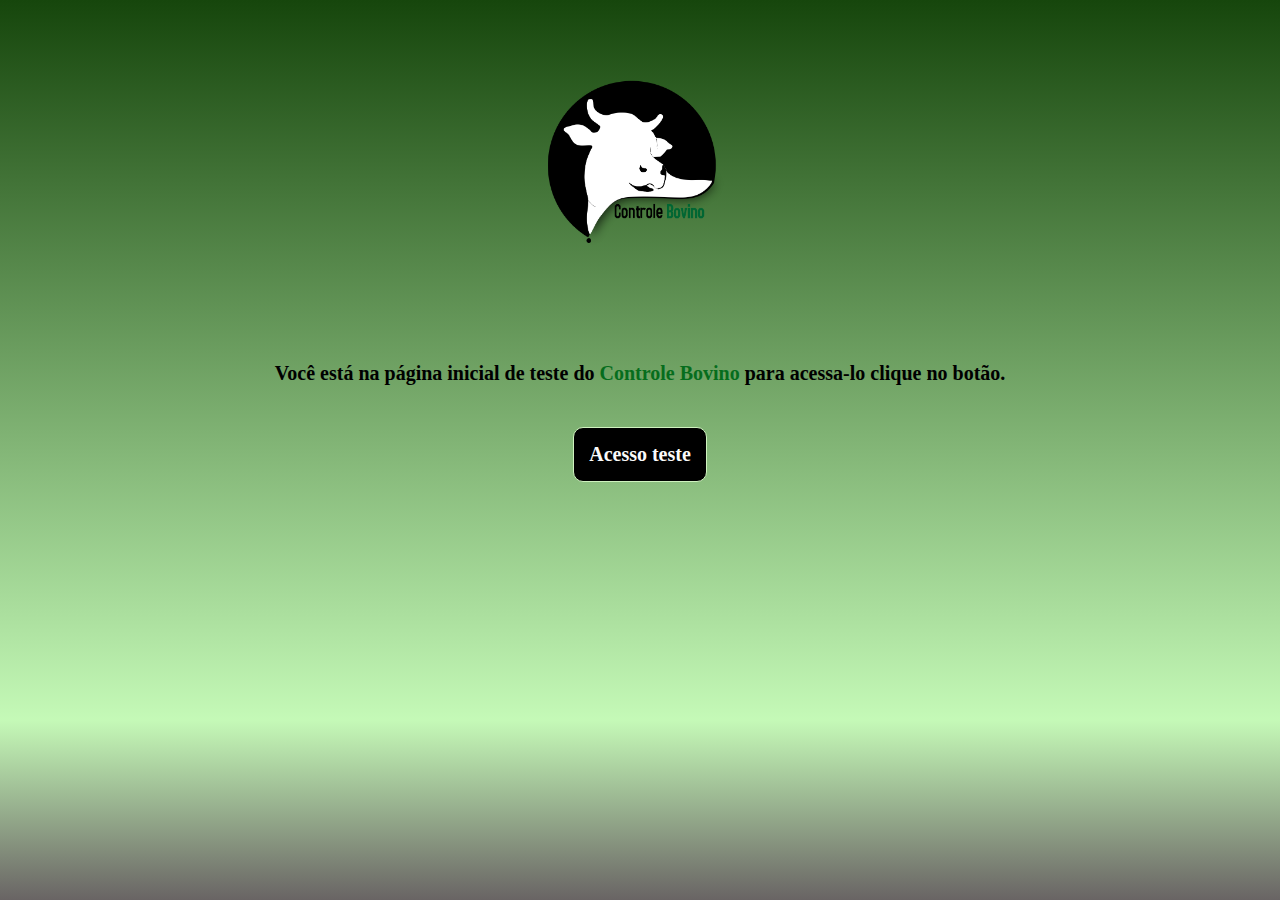
==== commit 87a30323: "atualizando página" ====
--- a/index.html
+++ b/index.html
@@ -11,6 +11,9 @@
  <!-------Principal------>
  <div class="principal__container">
     <img src="img/logo-controle-bovino.png" alt="Logo Controle  Bovino" width="189px">
+    <div class="inicial-conteudo-prossiga">
+        <h4>Você está na página inicial de teste do <strong>Controle Bovino</strong> para acessa-lo clique no botão.</h4>
+    </div>
 
     <div class="botões-nav">
         <button class="primeiro-acesso"><a href="login.html">Acesso teste</a></button>   
--- a/estilos/primeiroacesso.css
+++ b/estilos/primeiroacesso.css
@@ -25,7 +25,19 @@
     margin: 5em;
 
 }
-
+/*Comentário*/
+.inicial-conteudo-prossiga{
+    display: flex;
+    justify-content: center;
+    font-size: 20px;
+    font-family: Roboto;
+    margin: 0;
+}
+.inicial-conteudo-prossiga strong{
+    font-weight: bold;
+    color: rgb(6, 109, 29);
+    
+}
 /*Botões*/
 .principal__container button{
     background-color: #000000;
@@ -55,5 +67,9 @@
     flex-direction: column;
     margin-bottom: 5.5em;
 }
-
-
+/*MOBILE*/
+@media screen and (max-width: 1000px) {
+.inicial-conteudo-prossiga{
+    margin: auto 10% auto 15%;
+}
+}
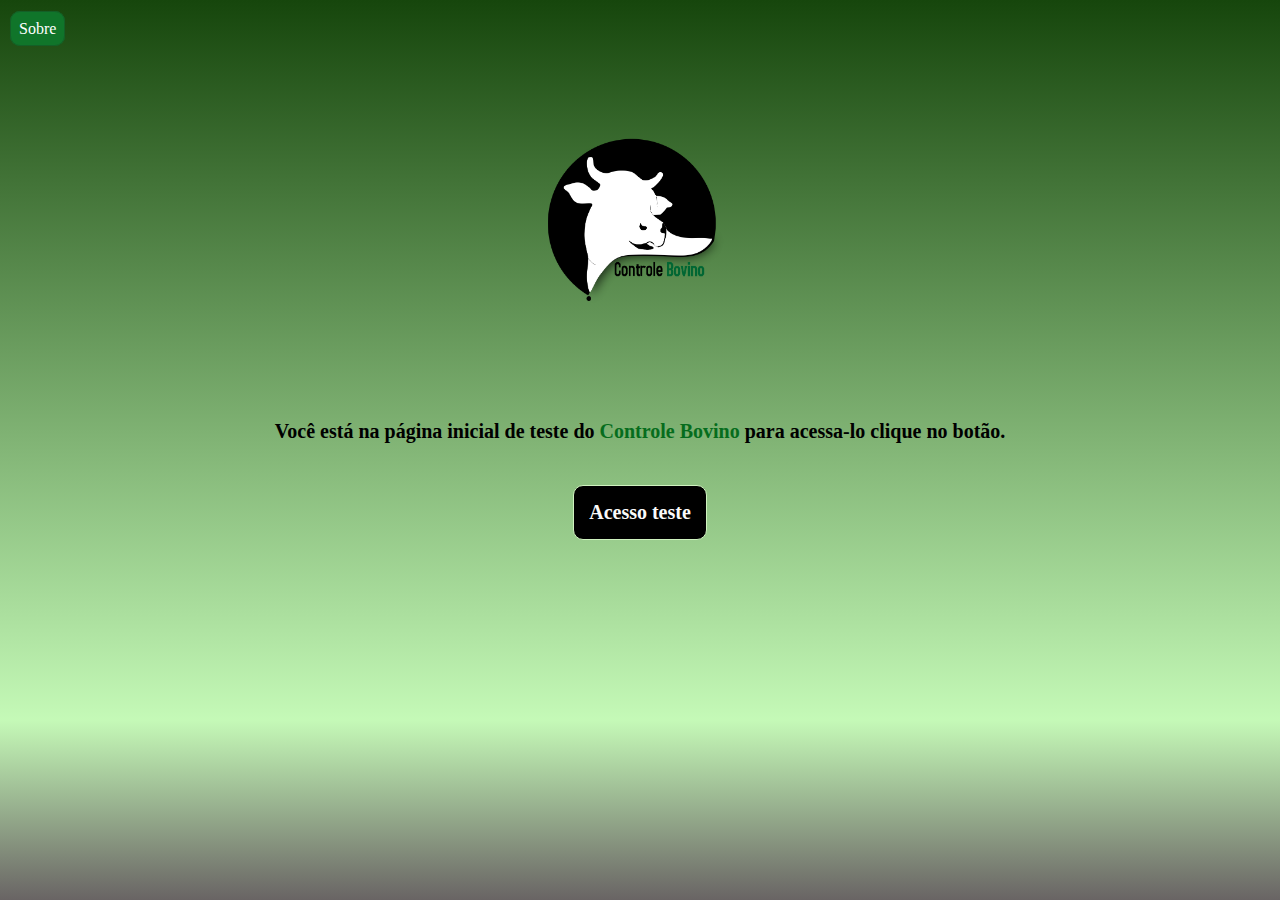
==== commit cff5eef1: "atualizações" ====
--- a/index.html
+++ b/index.html
@@ -8,6 +8,12 @@
     <link rel="stylesheet" href="./estilos/primeiroacesso.css">
 </head>
 <body>
+<!------------Cabeçalho----------->
+<header>
+    <nav class="navegação-sobre">
+        <a href="sobre.html">Sobre</a>
+    </nav>
+</header>
  <!-------Principal------>
  <div class="principal__container">
     <img src="img/logo-controle-bovino.png" alt="Logo Controle  Bovino" width="189px">
@@ -18,9 +24,6 @@
     <div class="botões-nav">
         <button class="primeiro-acesso"><a href="login.html">Acesso teste</a></button>   
     </div>   
-
 </div>
-
-    
 </body>
 </html>--- a/estilos/primeiroacesso.css
+++ b/estilos/primeiroacesso.css
@@ -13,6 +13,25 @@
     margin: 0 auto;
     padding:0px;
     
+}
+header{
+    margin: 20px 10px;
+}
+header nav a{
+    font-family: Roboto;
+    text-decoration: none;
+    border: 1px solid rgb(20, 95, 39);
+    background-color: rgb(16, 117, 42);
+    border-radius: 10px;
+    padding: 8px;
+    color: white;
+}
+.navegação-sobre a:hover{
+    color: #000000;
+    font-weight: bold;
+    border: 1px solid rgb(253, 255, 254);
+    background-color: rgb(255, 255, 255);
+
 }
 /*Logo*/
 .principal__container{
@@ -67,6 +86,7 @@
     flex-direction: column;
     margin-bottom: 5.5em;
 }
+
 /*MOBILE*/
 @media screen and (max-width: 1000px) {
 .inicial-conteudo-prossiga{
